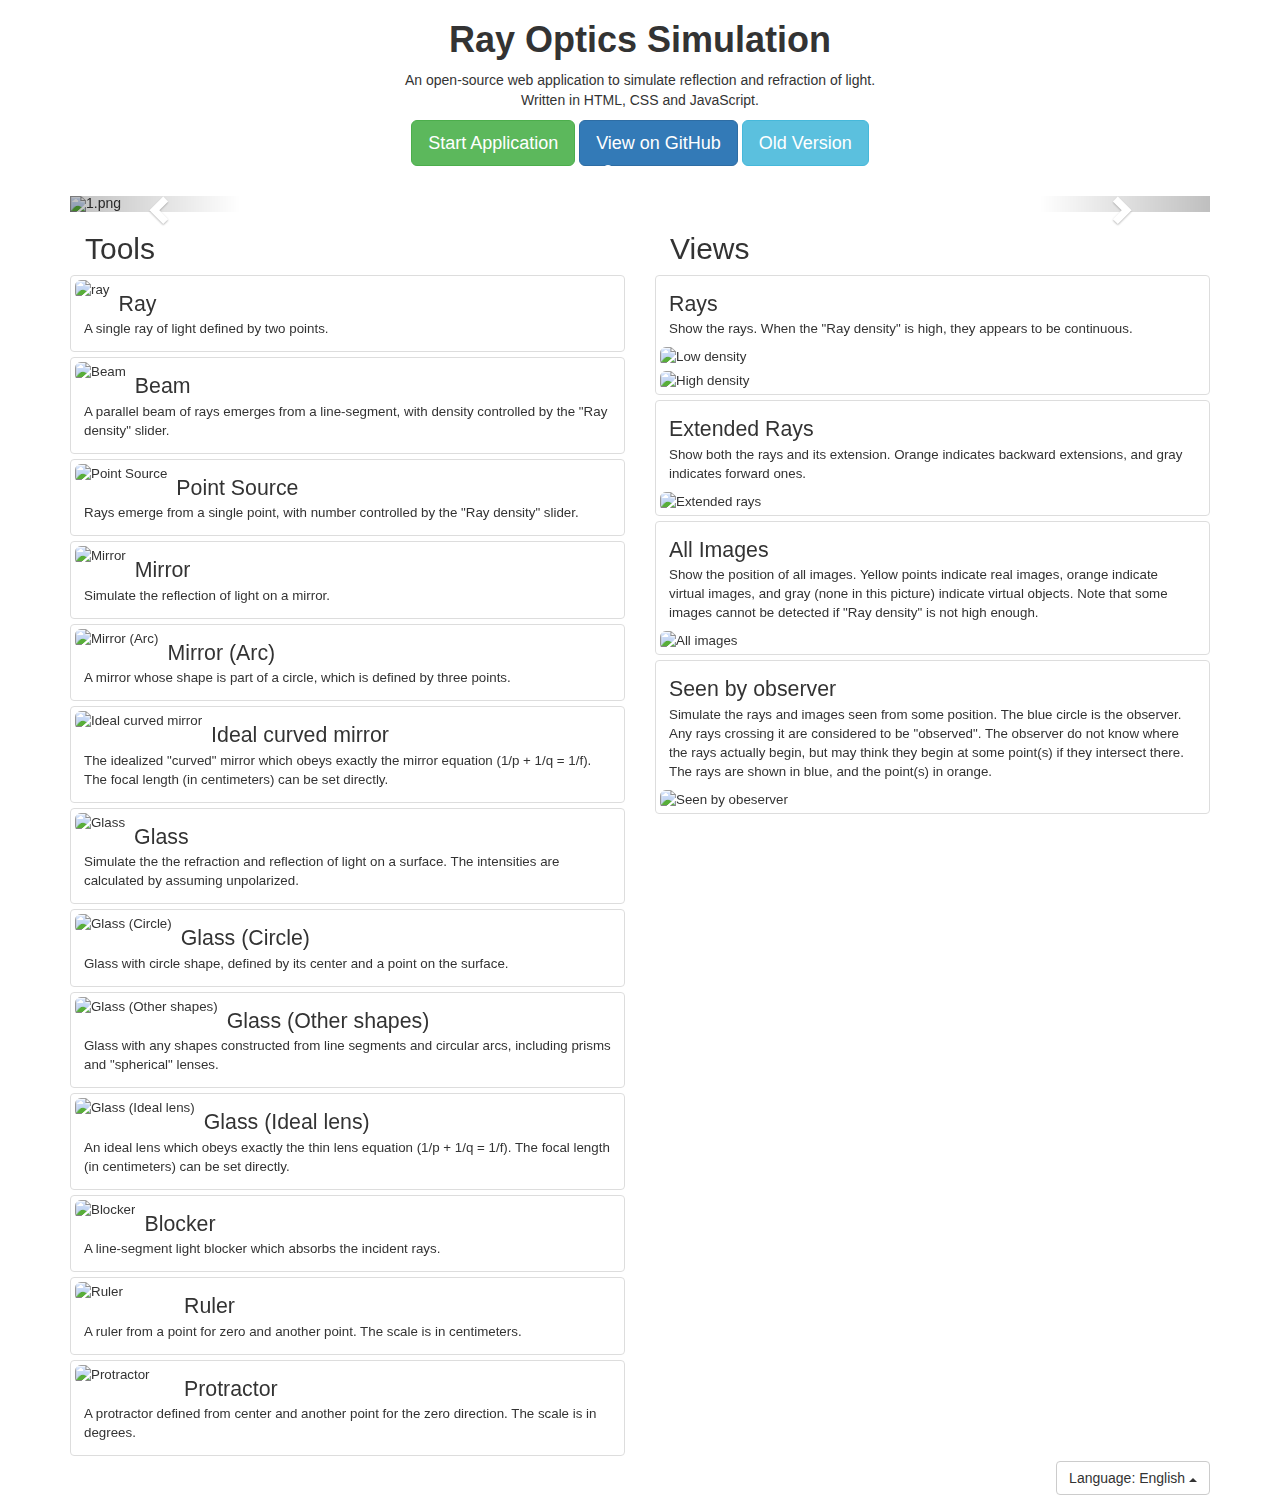
==== index.html @ bf538725 "Add fr.js at locales for homepage, replace all pixels by centimeters in locales" ====
﻿ <!DOCTYPE html>
<html>
<head>
  <meta charset="utf-8">
  <meta http-equiv="x-ua-compatible" content="ie=edge">
  <meta name="viewport" content="width=device-width, initial-scale=1">
  <title>Ray Optics Simulation</title>
  <meta property="og:title" content="Ray Optics Simulation">
  <meta property="og:type" content="website">
  <meta property="og:url" content="https://ricktu288.github.io/ray-optics/">
  <meta property="og:image" content="https://ricktu288.github.io/ray-optics/image.png">
  <meta property="og:description" content="An open-source web app to simulate reflection and refraction of light.">
  <link rel="stylesheet" href="https://maxcdn.bootstrapcdn.com/bootstrap/3.3.7/css/bootstrap.min.css">
  <link rel="icon" href="icon128.png" type="image/png">
  <script src="https://ajax.googleapis.com/ajax/libs/jquery/3.1.0/jquery.min.js"></script>
  <script src="https://maxcdn.bootstrapcdn.com/bootstrap/3.3.7/js/bootstrap.min.js"></script>
  <script>
    (function(i,s,o,g,r,a,m){i['GoogleAnalyticsObject']=r;i[r]=i[r]||function(){
    (i[r].q=i[r].q||[]).push(arguments)},i[r].l=1*new Date();a=s.createElement(o),
    m=s.getElementsByTagName(o)[0];a.async=1;a.src=g;m.parentNode.insertBefore(a,m)
    })(window,document,'script','https://www.google-analytics.com/analytics.js','ga');

    ga('create', 'UA-82058200-1', 'auto');
    ga('send', 'pageview');
  </script>
  <style>
.carousel-inner > .item > img {
  width: 1280px;
}

.thumbnail.right-caption > img {
  float: left;
  margin-right: 9px;
}

.thumbnail {
  margin-bottom: 5px;
}
.tool-title {
  font-size: 16pt;
  margin-top: 0px;
  margin-bottom: 0px;
}

.mode-title {
  font-size: 16pt;
  margin-top: 0px;
  margin-bottom: 0px;
}

  </style>
</head>
<body>

<div class="container">
  <center>
    <h1><b><span id="title">Ray Optics Simulation</span></b></h1>
    <p id="description">
      An open-source web application to simulate reflection and refraction of light.<br>
      Written in HTML, CSS and JavaScript.
    </p>
    <p>
      <a href="simulator/" target="_blank" class="btn btn-success btn-lg" id="start">Start Application</a>
      <a href="https://github.com/ricktu288/ray-optics" class="btn btn-primary btn-lg" id="github_link">View on GitHub</a>
      <a href="simulator_old/" target="_blank" class="btn btn-info btn-lg" id="start-old">Mobile Version</a>
    </p>
  </center>
  <br>
  <div id="screenshots" class="carousel slide" data-ride="carousel">
    <!-- Indicators -->
    <ol class="carousel-indicators">
      <li data-target="#screenshots" data-slide-to="0" class="active"></li>
      <li data-target="#screenshots" data-slide-to="1"></li>
      <li data-target="#screenshots" data-slide-to="2"></li>
      <li data-target="#screenshots" data-slide-to="3"></li>
      <li data-target="#screenshots" data-slide-to="4"></li>
    </ol>

    <!-- Wrapper for slides -->
    <div class="carousel-inner" role="listbox">
      <div class="item active">
        <img src="img/1.png" alt="1.png">
      </div>
      <div class="item">
        <img src="img/3.png" alt="3.png">
      </div>
      <div class="item">
        <img src="img/2.png" alt="2.png">
      </div>
      <div class="item">
        <img src="img/4.png" alt="4.png">
      </div>
      <div class="item">
        <img src="img/5.png" alt="5.png">
      </div>
    </div>

    <!-- Left and right controls -->
    <a class="left carousel-control" href="#screenshots" role="button" data-slide="prev">
      <span class="glyphicon glyphicon-chevron-left" aria-hidden="true"></span>
      <span class="sr-only">Previous</span>
    </a>
    <a class="right carousel-control" href="#screenshots" role="button" data-slide="next">
      <span class="glyphicon glyphicon-chevron-right" aria-hidden="true"></span>
      <span class="sr-only">Next</span>
    </a>
  </div>

  <div class="row" style="font-size: 10pt">
    <div class="col-sm-6">
      <div class="col-sm-12">
        <h2 id="tools">Tools</h2>
        <div class="row thumbnail right-caption">
          <img src="img/ray.png" alt="ray" class="img-rounded">
          <div class="caption">
            <p class="tool-title" id="ray">Ray</p>
            <span id="ray_desc">
              A single ray of light defined by two points.
            </span>
          </div>
        </div>
        <div class="row thumbnail right-caption">
          <img src="img/beam.png" alt="Beam" class="img-rounded">
          <div class="caption">
            <p class="tool-title" id="beam">Beam</p>
            <span id="beam_desc">
              A parallel beam of rays emerges from a line-segment,
              with density controlled by the "Ray density" slider.
            </span>
          </div>
        </div>
        <div class="row thumbnail right-caption">
          <img src="img/point_source.png" alt="Point Source" class="img-rounded">
          <div class="caption">
            <p class="tool-title" id="point_source">Point Source</p>
            <span id="point_source_desc">
              Rays emerge from a single point,
              with number controlled by the "Ray density" slider.
            </span>
          </div>
        </div>
        <div class="row thumbnail right-caption">
          <img src="img/mirror.png" alt="Mirror" class="img-rounded">
          <div class="caption">
            <p class="tool-title" id="mirror">Mirror</p>
            <span id="mirror_desc">
              Simulate the reflection of light on a mirror.
            </span>
          </div>
        </div>
        <div class="row thumbnail right-caption">
          <img src="img/mirror_arc.png" alt="Mirror (Arc)" class="img-rounded">
          <div class="caption">
            <p class="tool-title" id="mirror_arc">Mirror (Arc)</p>
            <span id="mirror_arc_desc">
              A mirror whose shape is part of a circle,
              which is defined by three points.
            </span>
          </div>
        </div>
        <div class="row thumbnail right-caption">
          <img src="img/ideal_curved_mirror.png" alt="Ideal curved mirror" class="img-rounded">
          <div class="caption">
            <p class="tool-title" id="ideal_curved_mirror">Ideal curved mirror</p>
            <span id="ideal_curved_mirror_desc">
              The idealized "curved" mirror which obeys exactly the mirror equation (1/p + 1/q = 1/f).
              The focal length (in pixels) can be set directly.
            </span>
          </div>
        </div>
        <div class="row thumbnail right-caption">
          <img src="img/glass_halfplane.png" alt="Glass" class="img-rounded">
          <div class="caption">
            <p class="tool-title" id="glass_halfplane">Glass</p>
            <span id="glass_halfplane_desc">
              Simulate the the refraction and reflection of light on a surface.
              The intensities are calculated by assuming unpolarized.
            </span>
          </div>
        </div>
        <div class="row thumbnail right-caption">
          <img src="img/glass_circle.png" alt="Glass (Circle)"  class="img-rounded">
          <div class="caption">
            <p class="tool-title" id="glass_circle">Glass (Circle)</p>
            <span id="glass_circle_desc">
              Glass with circle shape, defind by its center and a point on the surface.
            </span>
          </div>
        </div>
        <div class="row thumbnail right-caption">
          <img src="img/glass.png" alt="Glass (Other shapes)"  class="img-rounded">
          <div class="caption">
            <p class="tool-title" id="glass">Glass (Other shapes)</p>
            <span id="glass_desc">
              Glass with any shapes constructed from line segments and circular arcs,
              including prisms and "spherical" lenses.
            </span>
          </div>
        </div>
        <div class="row thumbnail right-caption">
          <img src="img/ideal_lens.png" alt="Glass (Ideal lens)"  class="img-rounded">
          <div class="caption">
            <p class="tool-title" id="ideal_lens">Glass (Ideal lens)</p>
            <span id="ideal_lens_desc">
              An ideal lens which obeys exactly the thin lens equation (1/p + 1/q = 1/f).
              The focal length (in pixels) can be set directly.
            </span>
          </div>
        </div>
        <div class="row thumbnail right-caption">
          <img src="img/blocker.png" alt="Blocker" class="img-rounded">
          <div class="caption">
            <p class="tool-title" id="blocker">Blocker</p>
            <span id="blocker_desc">
              A line-segment light blocker which absorbes the incident rays.
            </span>
          </div>
        </div>
        <div class="row thumbnail right-caption">
          <img src="img/ruler.png" alt="Ruler"  style="width:100px;" class="img-rounded">
          <div class="caption" class="img-rounded">
            <p class="tool-title" id="ruler">Ruler</p>
            <span id="ruler_desc">
              A ruler from a point for zero and another point.
              The scale is in pixels.
            </span>
          </div>
        </div>
        <div class="row thumbnail right-caption">
          <img src="img/protractor.png" alt="Protractor" style="width:100px;" class="img-rounded">
          <div class="caption" class="img-rounded">
            <p class="tool-title" id="protractor">Protractor</p>
            <span id="protractor_desc">
              A protractor defined from center and another point for the zero direction.
              The scale is in degrees.
            </span>
          </div>
        </div>
      </div>
    </div>
    <div class="col-sm-6">
      <div class="col-sm-12">
        <h2 id="views">Views</h2>
        <div class="row thumbnail">
          <div class="caption">
            <p class="mode-title" id="rays">Rays</p>
            <span id="rays_desc">
              Show the rays. When the "Ray density" is high, they appears to be continuous.
            </span>
          </div>
          <img src="img/low_density.png" alt="Low density" class="img-rounded">
          <img src="img/high_density.png" alt="High density" style="margin-top:5px" class="img-rounded">
        </div>
        <div class="row thumbnail">
          <div class="caption">
            <p class="mode-title" id="extended_rays">Extended Rays</p>
            <span id="extended_rays_desc">
              Show both the rays and its extension.
              Orange indicates backward extensions, and gray indicates forward ones.
            </span>
          </div>
          <img src="img/extended_rays.png" alt="Extended rays" class="img-rounded">
        </div>
        <div class="row thumbnail">
          <div class="caption">
            <p class="mode-title" id="all_images">All Images</p>
            <span id="all_images_desc">
              Show the position of all images.
              Yellow points indicate real images, orange indicate virtual images,
              and gray (none in this picture) indicate virtual objects.
              Note that some images cannot be detected if "Ray density" is not high enough.
            </span>
          </div>
          <img src="img/all_images.png" alt="All images" class="img-rounded">
        </div>
        <div class="row thumbnail">
          <div class="caption">
            <p class="mode-title" id="seen_by_observer">Seen by observer</p>
            <span id="seen_by_observer_desc">
              Simulate the rays and images seen from some position.
              The blue circle is the observer.
              Any rays crossing it are considered to be "observed".
              The observer do not know where the rays actually begin,
              but may think they begin at some point(s) if they intersect there.
              The rays are shown in blue, and the point(s) in orange.
            </span>
          </div>
          <img src="img/seen_by_observer.png" alt="Seen by obeserver" class="img-rounded">
        </div>
      </div>
    </div>
  </div>
  <div style="float: right;">
    <div class="dropup">
      <button class="btn btn-default dropdown-toggle" type="button" data-toggle="dropdown">
      <span id="language">Language</span>
      <span class="caret"></span></button>
      <ul class="dropdown-menu">
        <li><a href="#" onclick="setLang('en');event.preventDefault();">English</a></li>
        <li><a href="#" onclick="setLang('fr');event.preventDefault();">Français</a></li>
        <li><a href="#" onclick="setLang('zh-TW');event.preventDefault();">正體中文</a></li>
        <li><a href="#" onclick="setLang('zh-CN');event.preventDefault();">简体中文</a></li>
      </ul>
    </div>
  </div>
</div>

<script src="locales/fr.js"></script>
<script src="locales/en.js"></script>
<script src="locales/zh_CN.js"></script>
<script src="locales/zh_TW.js"></script>

<script>
var default_lang = 'en';
var browser_lang = '';
function setLang(lang) {
  document.body.style.fontFamily = locales[lang].font.message;
  document.title = locales[lang]["page_title"].message;
  if (lang != default_lang) {
    document.getElementById('start').href = 'simulator/?' + lang;
  } else {
    document.getElementById('start').href = 'simulator/';
  }
  if (lang != default_lang) {
    document.getElementById('start-old').href = 'simulator_old/?' + lang;
  } else {
    document.getElementById('start-old').href = 'simulator_old/';
  }
  for (item in locales[lang]) {
    if (document.getElementById(item)) {
      document.getElementById(item).innerHTML = locales[lang][item].message;
    }
  }
}
if (navigator.language) {
  browser_lang = navigator.language;
  default_lang = browser_lang.toLowerCase().substring(0, 2);
  if (navigator.language.toLowerCase() == 'zh-tw') {
    default_lang = 'zh-TW';
  }
  if (navigator.language.toLowerCase() == 'zh-cn') {
    default_lang = 'zh-CN';
  }
}

setLang(default_lang);

</script>

</body>
</html>
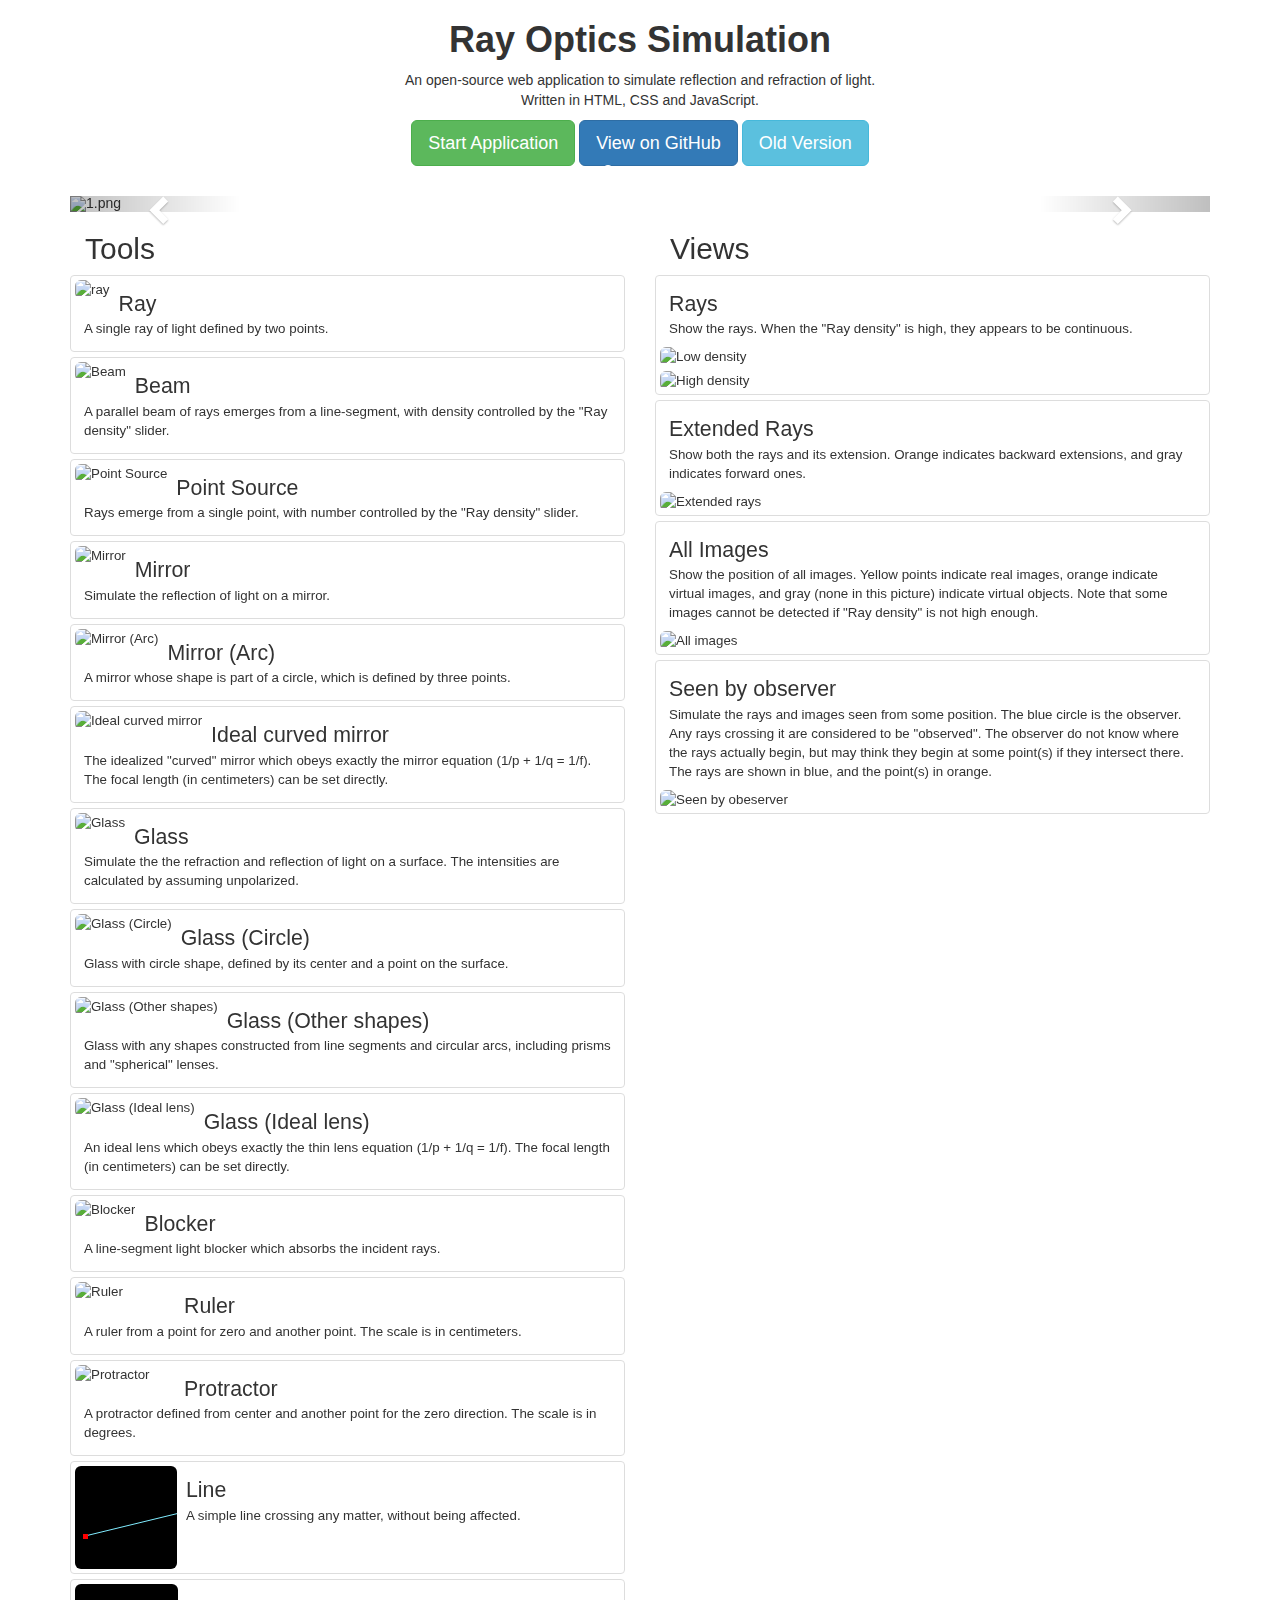
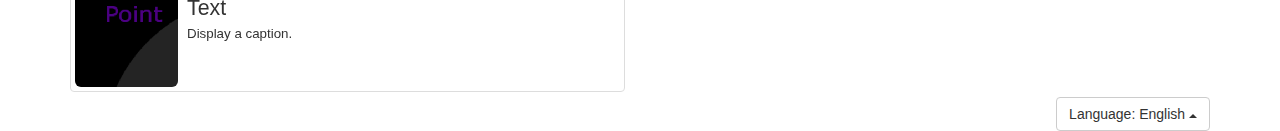
==== commit 0c783ba8: "Add tools in homepage" ====
--- a/index.html
+++ b/index.html
@@ -236,6 +236,24 @@
             </span>
           </div>
         </div>
+        <div class="row thumbnail right-caption">
+          <img src="img/regular.png" alt="Line"  class="img-rounded">
+          <div class="caption">
+            <p class="tool-title" id="line">Line</p>
+            <span id="line_desc">
+              A simple line crossing any matter, without being affected.
+            </span>
+          </div>
+        </div>
+        <div class="row thumbnail right-caption">
+          <img src="img/text.png" alt="Text"  class="img-rounded">
+          <div class="caption">
+            <p class="tool-title" id="text">Text</p>
+            <span id="text_desc">
+              Display a caption.
+            </span>
+          </div>
+        </div>
       </div>
     </div>
     <div class="col-sm-6">
